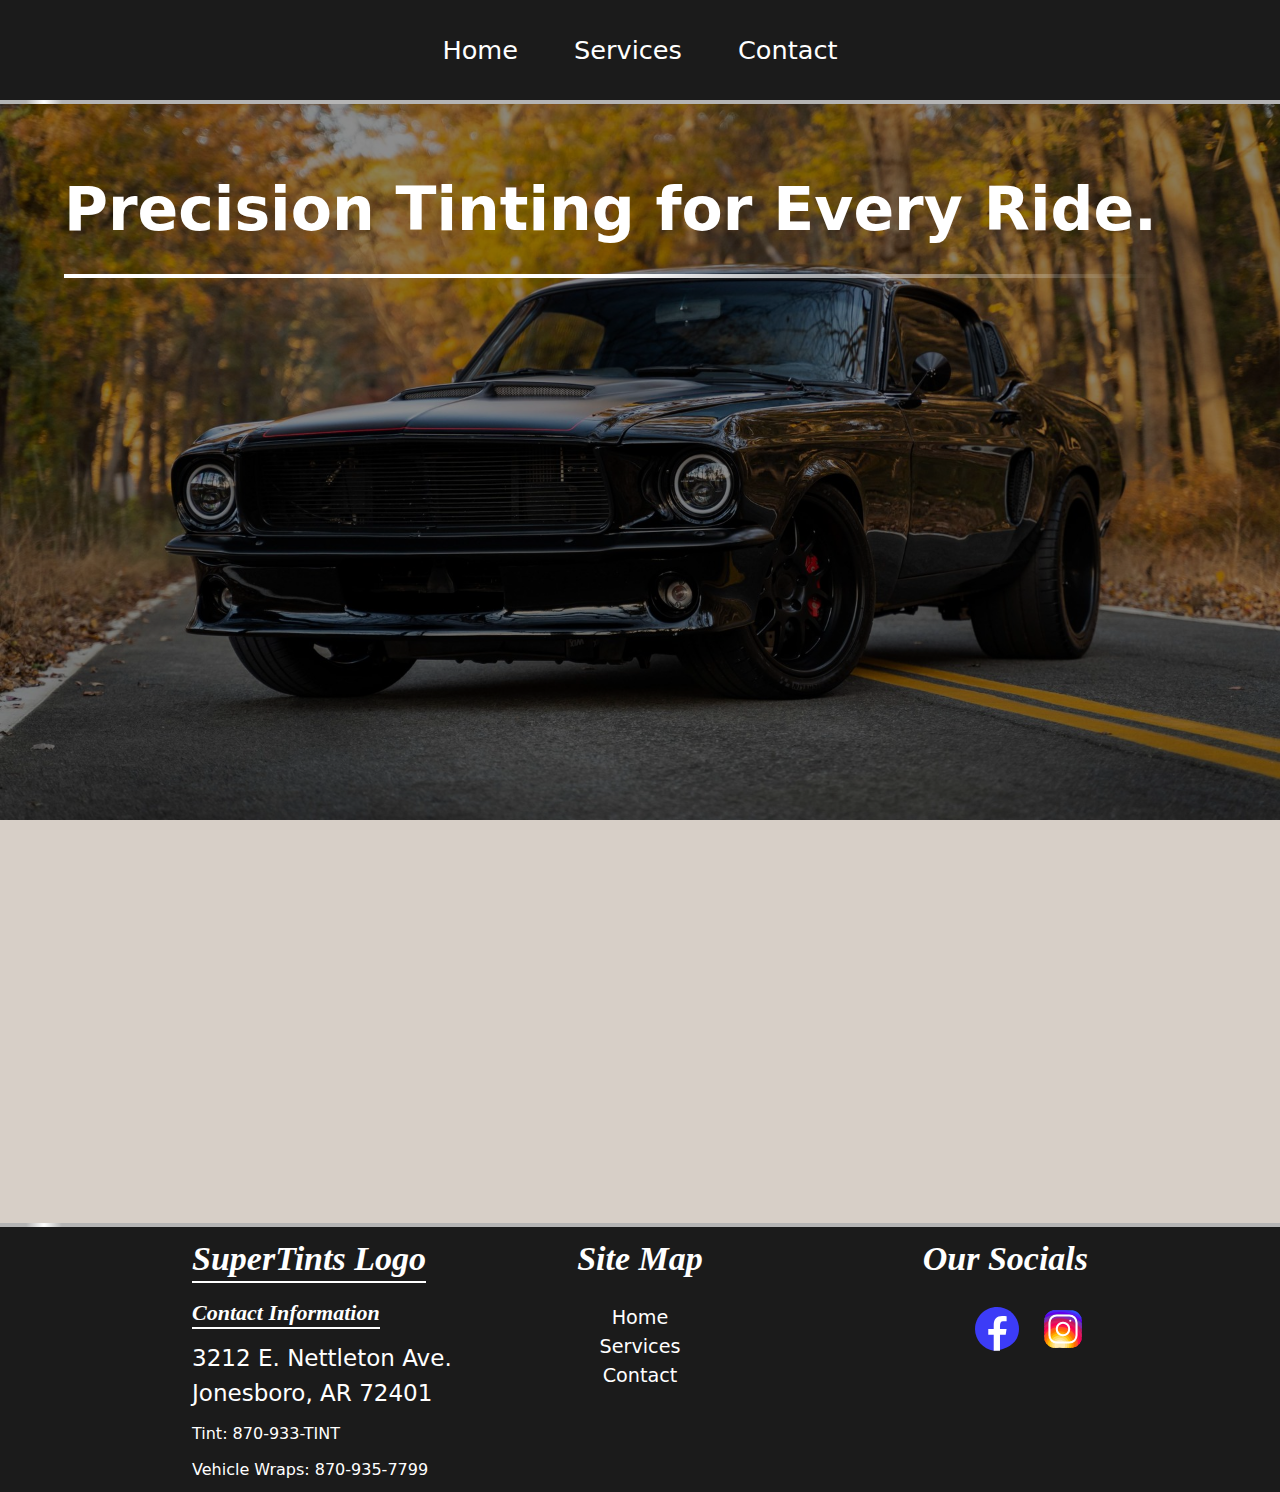
==== index.html @ 24329968 "jacallantine" ====
<!DOCTYPE html>
<html lang="en">
<head>
    <meta charset="UTF-8">
    <meta name="viewport" content="width=device-width, initial-scale=1.0">
    <title>Document</title>
   
    <link rel="stylesheet" href="./src/output.css">
    <link rel="stylesheet" href="./CSS/index.css">
</head>
<body class = "flex items-center justify-center flex-col ">
    <nav class="flex justify-center items-center ">
        
          <!-- Logo -->
          <!-- <a href="#" class="text-lg font-bold">MyLogo</a> -->
      
          <div class="hidden md:flex justify-center items-center gap-x-9" id = "a-container">
            <a href="#" >Home</a>
          
            <a href="#" >Services</a>
            <a href="#" >Contact</a>
         
        </div>

        <button class="hidden justify-normal text-gray-400 focus:outline-none focus:text-white" id = "MobileMenu">
            <svg xmlns="http://www.w3.org/2000/svg" class="h-6 w-6" fill="none" viewBox="0 0 24 24" stroke="currentColor" id="hamburger">
              <path stroke-linecap="round" stroke-linejoin="round" stroke-width="2" d="M4 6h16M4 12h16m-7 6h7" />
            </svg>
          </button>


      </nav>

      <div class="flex flex-col justify-center items-center HiddenMobile" id="MobileDrop">
        <h1 class="h-[30%] flex items-center justify-center">SuperTints</h1>
        <div class="flex flex-col justify-center items-center h-[70%] gap-y-10" id="MobileDropContent">


                <button class= "Primary-btn" id="ServiceButton">SERVICES</button>
                <button class= "Secondary-btn">CONTACT</button>

                <button class="text-4xl" id = "MobileClose">x</button>
        </div>

    </div>
    <div class="flex flex-col" id = "c1">
        <h1 id="Title">Precision Tinting for Every Ride.</h1>

    </div>
    <div class="container flex flex-col items-center  bg-slate-500 ContentContainer" >
        <h1 class = "header">About Us.</h1>

            <p class="text-center">
                Supertints has been serving our customers in Jonesboro and northeast Arkansas since 1988 with top quality auto, <br> commercial & residential tinting and vehicle wraps. <br>

                We appreciate  all our customers and look forward to serving you for many more years to come.  
            </p>

    </div>






    <footer class = "flex flex-row" id="footer">



        <div class="container flex flex-col gap-y-3">

            <h3 id="SuperTints">SuperTints Logo</h3>

            <h4 id="ContactInformation">Contact Information</h4>

            <p>3212 E. Nettleton Ave. Jonesboro, AR 72401</p>
            <h5>Tint: 870-933-TINT</h5>
            <h5>Vehicle Wraps:  870-935-7799</h5>

        </div>




        <div class="container flex flex-col items-center">
            <h3 id="SiteMap">Site Map</h3>

            <a href="">Home</a>
            <a href="">Services</a>
            <a href="">Contact</a>

        </div>

        <div class="flex container flex-col  items-end gap-y-5">


            <h3 id="OurSocials">Our Socials</h3>


            <div class = "social-links flex flex-row justify-center gap-x-4">
                <svg class="fb-logo SocialSVG" xmlns="http://www.w3.org/2000/svg" width="50" height="50" viewBox="0 0 50 50">
            <!-- Circle background -->
                <path class="fb-background" d="M25,3C12.85,3,3,12.85,3,25c0,11.03,8.125,20.137,18.712,21.728C38.716,45.318,47,36.137,47,25C47,12.85,37.15,3,25,3z"/>
            
            <!-- F letter -->
                <path class="fb-letter" d="M21.712,46.728V30.831h-5.443v-5.783h5.443v-3.848c0-6.371,3.104-9.168,8.399-9.168c2.536,0,3.877,0.188,4.512,0.274v5.048h-3.612c-2.248,0-3.033,2.131-3.033,4.533v3.161h6.588l-0.894,5.783h-5.694v15.944"/>
                 </svg>


                <svg class = "SocialSVG" xmlns="http://www.w3.org/2000/svg" x="0px" y="0px" width="50" height="50" viewBox="0 0 48 48">
                <path fill="#304ffe" d="M41.67,13.48c-0.4,0.26-0.97,0.5-1.21,0.77c-0.09,0.09-0.14,0.19-0.12,0.29v1.03l-0.3,1.01l-0.3,1l-0.33,1.1 l-0.68,2.25l-0.66,2.22l-0.5,1.67c0,0.26-0.01,0.52-0.03,0.77c-0.07,0.96-0.27,1.88-0.59,2.74c-0.19,0.53-0.42,1.04-0.7,1.52 c-0.1,0.19-0.22,0.38-0.34,0.56c-0.4,0.63-0.88,1.21-1.41,1.72c-0.41,0.41-0.86,0.79-1.35,1.11c0,0,0,0-0.01,0 c-0.08,0.07-0.17,0.13-0.27,0.18c-0.31,0.21-0.64,0.39-0.98,0.55c-0.23,0.12-0.46,0.22-0.7,0.31c-0.05,0.03-0.11,0.05-0.16,0.07 c-0.57,0.27-1.23,0.45-1.89,0.54c-0.04,0.01-0.07,0.01-0.11,0.02c-0.4,0.07-0.79,0.13-1.19,0.16c-0.18,0.02-0.37,0.03-0.55,0.03 l-0.71-0.04l-3.42-0.18c0-0.01-0.01,0-0.01,0l-1.72-0.09c-0.13,0-0.27,0-0.4-0.01c-0.54-0.02-1.06-0.08-1.58-0.19 c-0.01,0-0.01,0-0.01,0c-0.95-0.18-1.86-0.5-2.71-0.93c-0.47-0.24-0.93-0.51-1.36-0.82c-0.18-0.13-0.35-0.27-0.52-0.42 c-0.48-0.4-0.91-0.83-1.31-1.27c-0.06-0.06-0.11-0.12-0.16-0.18c-0.06-0.06-0.12-0.13-0.17-0.19c-0.38-0.48-0.7-0.97-0.96-1.49 c-0.24-0.46-0.43-0.95-0.58-1.49c-0.06-0.19-0.11-0.37-0.15-0.57c-0.01-0.01-0.02-0.03-0.02-0.05c-0.1-0.41-0.19-0.84-0.24-1.27 c-0.06-0.33-0.09-0.66-0.09-1c-0.02-0.13-0.02-0.27-0.02-0.4l1.91-2.95l1.87-2.88l0.85-1.31l0.77-1.18l0.26-0.41v-1.03 c0.02-0.23,0.03-0.47,0.02-0.69c-0.01-0.7-0.15-1.38-0.38-2.03c-0.22-0.69-0.53-1.34-0.85-1.94c-0.38-0.69-0.78-1.31-1.11-1.87 C14,7.4,13.66,6.73,13.75,6.26C14.47,6.09,15.23,6,16,6h16c4.18,0,7.78,2.6,9.27,6.26C41.43,12.65,41.57,13.06,41.67,13.48z"></path><path fill="#4928f4" d="M42,16v0.27l-1.38,0.8l-0.88,0.51l-0.97,0.56l-1.94,1.13l-1.9,1.1l-1.94,1.12l-0.77,0.45 c0,0.48-0.12,0.92-0.34,1.32c-0.31,0.58-0.83,1.06-1.49,1.47c-0.67,0.41-1.49,0.74-2.41,0.98c0,0,0-0.01-0.01,0 c-3.56,0.92-8.42,0.5-10.78-1.26c-0.66-0.49-1.12-1.09-1.32-1.78c-0.06-0.23-0.09-0.48-0.09-0.73v-7.19 c0.01-0.15-0.09-0.3-0.27-0.45c-0.54-0.43-1.81-0.84-3.23-1.25c-1.11-0.31-2.3-0.62-3.3-0.92c-0.79-0.24-1.46-0.48-1.86-0.71 c0.18-0.35,0.39-0.7,0.61-1.03c1.4-2.05,3.54-3.56,6.02-4.13C14.47,6.09,15.23,6,16,6h10.8c5.37,0.94,10.32,3.13,14.47,6.26 c0.16,0.39,0.3,0.8,0.4,1.22c0.18,0.66,0.29,1.34,0.32,2.05C42,15.68,42,15.84,42,16z"></path><path fill="#6200ea" d="M42,16v4.41l-0.22,0.68l-0.75,2.33l-0.78,2.4l-0.41,1.28l-0.38,1.19l-0.37,1.13l-0.36,1.12l-0.19,0.59 l-0.25,0.78c0,0.76-0.02,1.43-0.07,2c-0.01,0.06-0.02,0.12-0.02,0.18c-0.06,0.53-0.14,0.98-0.27,1.36 c-0.01,0.06-0.03,0.12-0.05,0.17c-0.26,0.72-0.65,1.18-1.23,1.48c-0.14,0.08-0.3,0.14-0.47,0.2c-0.53,0.18-1.2,0.27-2.02,0.32 c-0.6,0.04-1.29,0.05-2.07,0.05H31.4l-1.19-0.05L30,37.61l-2.17-0.09l-2.2-0.09l-7.25-0.3l-1.88-0.08h-0.26 c-0.78-0.01-1.45-0.06-2.03-0.14c-0.84-0.13-1.49-0.35-1.98-0.68c-0.7-0.45-1.11-1.11-1.35-2.03c-0.06-0.22-0.11-0.45-0.14-0.7 c-0.1-0.58-0.15-1.25-0.18-2c0-0.15,0-0.3-0.01-0.46c-0.01-0.01,0-0.01,0-0.01v-0.58c-0.01-0.29-0.01-0.59-0.01-0.9l0.05-1.61 l0.03-1.15l0.04-1.34v-0.19l0.07-2.46l0.07-2.46l0.07-2.31l0.06-2.27l0.02-0.6c0-0.31-1.05-0.49-2.22-0.64 c-0.93-0.12-1.95-0.23-2.56-0.37c0.05-0.23,0.1-0.46,0.16-0.68c0.18-0.72,0.45-1.4,0.79-2.05c0.18-0.35,0.39-0.7,0.61-1.03 c2.16-0.95,4.41-1.69,6.76-2.17c2.06-0.43,4.21-0.66,6.43-0.66c7.36,0,14.16,2.49,19.54,6.69c0.52,0.4,1.03,0.83,1.53,1.28 C42,15.68,42,15.84,42,16z"></path><path fill="#673ab7" d="M42,18.37v4.54l-0.55,1.06l-1.05,2.05l-0.56,1.08l-0.51,0.99l-0.22,0.43c0,0.31,0,0.61-0.02,0.9 c0,0.43-0.02,0.84-0.05,1.22c-0.04,0.45-0.1,0.86-0.16,1.24c-0.15,0.79-0.36,1.47-0.66,2.03c-0.04,0.07-0.08,0.14-0.12,0.2 c-0.11,0.18-0.24,0.35-0.38,0.51c-0.18,0.22-0.38,0.41-0.61,0.57c-0.34,0.26-0.74,0.47-1.2,0.63c-0.57,0.21-1.23,0.35-2.01,0.43 c-0.51,0.05-1.07,0.08-1.68,0.08l-0.42,0.02l-2.08,0.12h-0.01L27.5,36.6l-2.25,0.13l-3.1,0.18l-3.77,0.22l-0.55,0.03 c-0.51,0-0.99-0.03-1.45-0.09c-0.05-0.01-0.09-0.02-0.14-0.02c-0.68-0.11-1.3-0.29-1.86-0.54c-0.68-0.3-1.27-0.7-1.77-1.18 c-0.44-0.43-0.82-0.92-1.13-1.47c-0.07-0.13-0.14-0.25-0.2-0.39c-0.3-0.59-0.54-1.25-0.72-1.97c-0.03-0.12-0.06-0.25-0.08-0.38 c-0.06-0.23-0.11-0.47-0.14-0.72c-0.11-0.64-0.17-1.32-0.2-2.03v-0.01c-0.01-0.29-0.02-0.57-0.02-0.87l-0.49-1.17l-0.07-0.18 L9.5,25.99L8.75,24.2l-0.12-0.29l-0.72-1.73l-0.8-1.93c0,0,0,0-0.01,0L6.29,18.3L6,17.59V16c0-0.63,0.06-1.25,0.17-1.85 c0.05-0.23,0.1-0.46,0.16-0.68c0.85-0.49,1.74-0.94,2.65-1.34c2.08-0.93,4.31-1.62,6.62-2.04c1.72-0.31,3.51-0.48,5.32-0.48 c7.31,0,13.94,2.65,19.12,6.97c0.2,0.16,0.39,0.32,0.58,0.49C41.09,17.48,41.55,17.91,42,18.37z"></path><path fill="#8e24aa" d="M42,21.35v5.14l-0.57,1.19l-1.08,2.25l-0.01,0.03c0,0.43-0.02,0.82-0.05,1.17c-0.1,1.15-0.38,1.88-0.84,2.33 c-0.33,0.34-0.74,0.53-1.25,0.63c-0.03,0.01-0.07,0.01-0.1,0.02c-0.16,0.03-0.33,0.05-0.51,0.05c-0.62,0.06-1.35,0.02-2.19-0.04 c-0.09,0-0.19-0.01-0.29-0.02c-0.61-0.04-1.26-0.08-1.98-0.11c-0.39-0.01-0.8-0.02-1.22-0.02h-0.02l-1.01,0.08h-0.01l-2.27,0.16 l-2.59,0.2l-0.38,0.03l-3.03,0.22l-1.57,0.12l-1.55,0.11c-0.27,0-0.53,0-0.79-0.01c0,0-0.01-0.01-0.01,0 c-1.13-0.02-2.14-0.09-3.04-0.26c-0.83-0.14-1.56-0.36-2.18-0.69c-0.64-0.31-1.17-0.75-1.6-1.31c-0.41-0.55-0.71-1.24-0.9-2.07 c0-0.01,0-0.01,0-0.01c-0.14-0.67-0.22-1.45-0.22-2.33l-0.15-0.27L9.7,26.35l-0.13-0.22L9.5,25.99l-0.93-1.65l-0.46-0.83 l-0.58-1.03l-1-1.79L6,19.75v-3.68c0.88-0.58,1.79-1.09,2.73-1.55c1.14-0.58,2.32-1.07,3.55-1.47c1.34-0.44,2.74-0.79,4.17-1.02 c1.45-0.24,2.94-0.36,4.47-0.36c6.8,0,13.04,2.43,17.85,6.47c0.22,0.17,0.43,0.36,0.64,0.54c0.84,0.75,1.64,1.56,2.37,2.41 C41.86,21.18,41.94,21.26,42,21.35z"></path><path fill="#c2185b" d="M42,24.71v7.23c-0.24-0.14-0.57-0.31-0.98-0.49c-0.22-0.11-0.47-0.22-0.73-0.32 c-0.38-0.17-0.79-0.33-1.25-0.49c-0.1-0.04-0.2-0.07-0.31-0.1c-0.18-0.07-0.37-0.13-0.56-0.19c-0.59-0.18-1.24-0.35-1.92-0.5 c-0.26-0.05-0.53-0.1-0.8-0.14c-0.87-0.15-1.8-0.24-2.77-0.25c-0.08-0.01-0.17-0.01-0.25-0.01l-2.57,0.02l-3.5,0.02h-0.01 l-7.49,0.06c-2.38,0-3.84,0.57-4.72,0.8c0,0-0.01,0-0.01,0.01c-0.93,0.24-1.22,0.09-1.3-1.54c-0.02-0.45-0.03-1.03-0.03-1.74 l-0.56-0.43l-0.98-0.74l-0.6-0.46l-0.12-0.09L8.88,24.1l-0.25-0.19l-0.52-0.4l-0.96-0.72L6,21.91v-3.4 c0.1-0.08,0.19-0.15,0.29-0.21c1.45-1,3-1.85,4.64-2.54c1.46-0.62,3-1.11,4.58-1.46c0.43-0.09,0.87-0.18,1.32-0.24 c1.33-0.23,2.7-0.34,4.09-0.34c6.01,0,11.53,2.09,15.91,5.55c0.66,0.52,1.3,1.07,1.9,1.66c0.82,0.78,1.59,1.61,2.3,2.49 c0.14,0.18,0.28,0.36,0.42,0.55C41.64,24.21,41.82,24.46,42,24.71z"></path><path fill="#d81b60" d="M42,28.72V32c0,0.65-0.06,1.29-0.18,1.91c-0.18,0.92-0.49,1.8-0.91,2.62c-0.22,0.05-0.47,0.05-0.75,0.01 c-0.63-0.11-1.37-0.44-2.17-0.87c-0.04-0.01-0.08-0.03-0.11-0.05c-0.25-0.13-0.51-0.27-0.77-0.43c-0.53-0.29-1.09-0.61-1.65-0.91 c-0.12-0.06-0.24-0.12-0.35-0.18c-0.64-0.33-1.3-0.63-1.96-0.86c0,0,0,0-0.01,0c-0.14-0.05-0.29-0.1-0.44-0.14 c-0.57-0.16-1.15-0.26-1.71-0.26l-1.1-0.32l-4.87-1.41c0,0,0,0-0.01,0l-2.99-0.87h-0.01l-1.3-0.38c-3.76,0-6.07,1.6-7.19,0.99 c-0.44-0.23-0.7-0.81-0.79-1.95c-0.03-0.32-0.04-0.68-0.04-1.1l-1.17-0.57l-0.05-0.02h-0.01l-0.84-0.42L9.7,26.35l-0.07-0.03 l-0.17-0.09L7.5,25.28L6,24.55v-3.43c0.17-0.15,0.35-0.29,0.53-0.43c0.19-0.15,0.38-0.29,0.57-0.44c0.01,0,0.01,0,0.01,0 c1.18-0.85,2.43-1.6,3.76-2.22c1.55-0.74,3.2-1.31,4.91-1.68c0.25-0.06,0.51-0.12,0.77-0.16c1.42-0.27,2.88-0.41,4.37-0.41 c5.27,0,10.11,1.71,14.01,4.59c1.13,0.84,2.18,1.77,3.14,2.78c0.79,0.83,1.52,1.73,2.18,2.67c0.05,0.07,0.1,0.14,0.15,0.2 c0.37,0.54,0.71,1.09,1.03,1.66C41.64,28.02,41.82,28.37,42,28.72z"></path><path fill="#f50057" d="M41.82,33.91c-0.18,0.92-0.49,1.8-0.91,2.62c-0.19,0.37-0.4,0.72-0.63,1.06c-0.14,0.21-0.29,0.41-0.44,0.6 c-0.36-0.14-0.89-0.34-1.54-0.56c0,0,0,0,0-0.01c-0.49-0.17-1.05-0.35-1.65-0.52c-0.17-0.05-0.34-0.1-0.52-0.15 c-0.71-0.19-1.45-0.36-2.17-0.46c-0.6-0.1-1.19-0.16-1.74-0.16l-0.46-0.13h-0.01l-2.42-0.7l-1.49-0.43l-1.66-0.48h-0.01l-0.54-0.15 l-6.53-1.88l-1.88-0.54l-1.4-0.33l-2.28-0.54l-0.28-0.07c0,0,0,0-0.01,0l-2.29-0.53c0-0.01,0-0.01,0-0.01l-0.41-0.09l-0.21-0.05 l-1.67-0.39l-0.19-0.05l-1.42-1.17L6,27.9v-4.08c0.37-0.36,0.75-0.7,1.15-1.03c0.12-0.11,0.25-0.21,0.38-0.31 c0.12-0.1,0.25-0.2,0.38-0.3c0.91-0.69,1.87-1.31,2.89-1.84c1.3-0.7,2.68-1.26,4.13-1.66c0.28-0.09,0.56-0.17,0.85-0.23 c1.64-0.41,3.36-0.62,5.14-0.62c4.47,0,8.63,1.35,12.07,3.66c1.71,1.15,3.25,2.53,4.55,4.1c0.66,0.79,1.26,1.62,1.79,2.5 c0.05,0.07,0.09,0.13,0.13,0.2c0.32,0.53,0.62,1.08,0.89,1.64c0.25,0.5,0.47,1,0.67,1.52C41.34,32.25,41.6,33.07,41.82,33.91z"></path><path fill="#ff1744" d="M40.28,37.59c-0.14,0.21-0.29,0.41-0.44,0.6c-0.44,0.55-0.92,1.05-1.46,1.49c-0.47,0.39-0.97,0.74-1.5,1.04 c-0.2-0.05-0.4-0.11-0.61-0.19c-0.66-0.23-1.35-0.61-1.99-1.01c-0.96-0.61-1.79-1.27-2.16-1.57c-0.14-0.12-0.21-0.18-0.21-0.18 l-1.7-0.15L30,37.6l-2.2-0.19l-2.28-0.2l-3.37-0.3l-5.34-0.47l-0.02-0.01l-1.88-0.91l-1.9-0.92l-1.53-0.74l-0.33-0.16l-0.41-0.2 l-1.42-0.69L7.43,31.9l-0.59-0.29L6,31.35v-4.47c0.47-0.56,0.97-1.09,1.5-1.6c0.34-0.32,0.7-0.64,1.07-0.94 c0.06-0.05,0.12-0.1,0.18-0.14c0.04-0.05,0.09-0.08,0.13-0.1c0.59-0.48,1.21-0.91,1.85-1.3c0.74-0.47,1.52-0.89,2.33-1.24 c0.87-0.39,1.78-0.72,2.72-0.97c1.63-0.46,3.36-0.7,5.14-0.7c4.08,0,7.85,1.24,10.96,3.37c1.99,1.36,3.71,3.08,5.07,5.07 c0.45,0.64,0.85,1.32,1.22,2.02c0.13,0.26,0.26,0.52,0.37,0.78c0.12,0.25,0.23,0.5,0.34,0.75c0.21,0.52,0.4,1.04,0.57,1.58 c0.32,1,0.56,2.02,0.71,3.08C40.21,36.89,40.25,37.24,40.28,37.59z"></path><path fill="#ff5722" d="M38.39,39.42c0,0.08,0,0.17-0.01,0.26c-0.47,0.39-0.97,0.74-1.5,1.04c-0.22,0.12-0.44,0.24-0.67,0.34 c-0.23,0.11-0.46,0.21-0.7,0.3c-0.34-0.18-0.8-0.4-1.29-0.61c-0.69-0.31-1.44-0.59-2.02-0.68c-0.14-0.03-0.27-0.04-0.39-0.04 l-1.64-0.21h-0.02l-2.04-0.27l-2.06-0.27l-0.96-0.12l-7.56-0.98c-0.49,0-1.01-0.03-1.55-0.1c-0.66-0.06-1.35-0.16-2.04-0.3 c-0.68-0.12-1.37-0.28-2.03-0.45c-0.69-0.16-1.37-0.35-2-0.53c-0.73-0.22-1.41-0.43-1.98-0.62c-0.47-0.15-0.87-0.29-1.18-0.4 c-0.18-0.43-0.33-0.88-0.44-1.34C6.1,33.66,6,32.84,6,32v-1.67c0.32-0.53,0.67-1.05,1.06-1.54c0.71-0.94,1.52-1.8,2.4-2.56 c0.03-0.04,0.07-0.07,0.1-0.09l0.01-0.01c0.31-0.28,0.63-0.53,0.97-0.77c0.04-0.04,0.08-0.07,0.12-0.1 c0.16-0.12,0.33-0.24,0.51-0.35c1.43-0.97,3.01-1.73,4.7-2.24c1.6-0.48,3.29-0.73,5.05-0.73c3.49,0,6.75,1.03,9.47,2.79 c2.01,1.29,3.74,2.99,5.06,4.98c0.16,0.23,0.31,0.46,0.46,0.7c0.69,1.17,1.26,2.43,1.68,3.75c0.05,0.15,0.09,0.3,0.13,0.46 c0.08,0.27,0.15,0.55,0.21,0.83c0.02,0.07,0.04,0.14,0.06,0.22c0.14,0.63,0.24,1.29,0.31,1.95c0,0.01,0,0.01,0,0.01 C38.36,38.22,38.39,38.82,38.39,39.42z"></path><path fill="#ff6f00" d="M36.33,39.42c0,0.35-0.02,0.73-0.06,1.11c-0.02,0.18-0.04,0.36-0.06,0.53c-0.23,0.11-0.46,0.21-0.7,0.3 c-0.45,0.17-0.91,0.31-1.38,0.41c-0.32,0.07-0.65,0.13-0.98,0.16h-0.01c-0.31-0.19-0.67-0.42-1.04-0.68 c-0.67-0.47-1.37-1-1.93-1.43c-0.01-0.01-0.01-0.01-0.02-0.02c-0.59-0.45-1.01-0.79-1.01-0.79l-1.06,0.04l-2.04,0.07l-0.95,0.04 l-3.82,0.14l-3.23,0.12c-0.21,0.01-0.46,0.01-0.77,0h-0.01c-0.42-0.01-0.92-0.04-1.47-0.09c-0.64-0.05-1.34-0.11-2.05-0.18 c-0.69-0.08-1.39-0.16-2.06-0.24c-0.74-0.08-1.44-0.17-2.04-0.25c-0.47-0.06-0.88-0.11-1.21-0.15c-0.28-0.32-0.53-0.65-0.77-1.01 c-0.36-0.54-0.67-1.11-0.91-1.72c-0.18-0.43-0.33-0.88-0.44-1.34c0.29-0.89,0.67-1.73,1.12-2.54c0.36-0.66,0.78-1.29,1.24-1.89 c0.45-0.59,0.94-1.14,1.47-1.64v-0.01c0.15-0.15,0.3-0.29,0.45-0.42c0.28-0.26,0.57-0.5,0.87-0.73h0.01 c0.01-0.02,0.02-0.02,0.03-0.03c0.24-0.19,0.49-0.36,0.74-0.53c1.48-1.01,3.15-1.76,4.95-2.2c1.19-0.29,2.44-0.45,3.73-0.45 c2.54,0,4.94,0.61,7.05,1.71h0.01c1.81,0.93,3.41,2.21,4.7,3.75c0.71,0.82,1.32,1.72,1.82,2.67c0.35,0.64,0.65,1.31,0.9,1.99 c0.02,0.06,0.04,0.11,0.06,0.16c0.17,0.5,0.32,1.02,0.45,1.54c0.09,0.37,0.16,0.75,0.22,1.13c0.02,0.12,0.04,0.23,0.05,0.35 C36.28,37.99,36.33,38.7,36.33,39.42z"></path><path fill="#ff9800" d="M34.28,39.42v0.1c0,0.34-0.03,0.77-0.06,1.23c-0.03,0.34-0.06,0.69-0.09,1.02c-0.32,0.07-0.65,0.13-0.98,0.16 h-0.01C32.76,41.98,32.39,42,32,42h-1.75l-0.38-0.11l-1.97-0.6l-2-0.6l-4.63-1.39l-2-0.6c0,0-0.83,0.33-2,0.72h-0.01 c-0.45,0.15-0.94,0.31-1.46,0.47c-0.65,0.19-1.34,0.38-2.02,0.53c-0.7,0.16-1.39,0.28-2.01,0.33c-0.19,0.02-0.38,0.03-0.55,0.03 c-0.56-0.31-1.1-0.68-1.59-1.09c-0.43-0.36-0.83-0.75-1.2-1.18c-0.28-0.32-0.53-0.65-0.77-1.01c0.07-0.45,0.15-0.89,0.27-1.32 c0.3-1.19,0.77-2.33,1.39-3.37c0.34-0.59,0.72-1.16,1.16-1.69c0.01-0.03,0.04-0.06,0.07-0.08c-0.01-0.01,0-0.01,0-0.01 c0.13-0.17,0.27-0.33,0.41-0.48c0-0.01,0-0.01,0-0.01c0.41-0.44,0.83-0.86,1.29-1.25c0.16-0.13,0.31-0.26,0.48-0.39 c0.03-0.03,0.06-0.05,0.1-0.08c2.25-1.72,5.06-2.76,8.09-2.76c3.44,0,6.57,1.29,8.94,3.41c1.14,1.03,2.11,2.26,2.84,3.63 c0.06,0.1,0.12,0.21,0.17,0.32c0.09,0.18,0.18,0.37,0.26,0.57c0.33,0.72,0.59,1.48,0.77,2.26c0.02,0.08,0.04,0.16,0.06,0.24 c0.08,0.37,0.15,0.75,0.2,1.13C34.24,38.21,34.28,38.81,34.28,39.42z"></path><path fill="#ffc107" d="M32.22,39.42c0,0.2-0.01,0.42-0.02,0.65c-0.02,0.37-0.05,0.77-0.1,1.18c-0.02,0.25-0.06,0.5-0.1,0.75h-5.48 l-1.06-0.17l-4.14-0.66l-0.59-0.09l-1.35-0.22c-0.59,0-1.87,0.26-3.22,0.51c-0.71,0.13-1.43,0.27-2.08,0.36 c-0.08,0.01-0.16,0.02-0.23,0.03h-0.01c-0.7-0.15-1.38-0.38-2.02-0.68c-0.2-0.09-0.4-0.19-0.6-0.3c-0.56-0.31-1.1-0.68-1.59-1.09 c-0.01-0.12-0.02-0.22-0.02-0.27c0-0.26,0.01-0.51,0.03-0.76c0.04-0.64,0.13-1.26,0.27-1.86c0.22-0.91,0.54-1.79,0.97-2.6 c0.08-0.17,0.17-0.34,0.27-0.5c0.04-0.08,0.09-0.15,0.13-0.23c0.18-0.29,0.38-0.57,0.58-0.85c0.42-0.55,0.89-1.07,1.39-1.54 c0.01,0,0.01,0,0.01,0c0.04-0.04,0.08-0.08,0.12-0.11c0.05-0.04,0.09-0.09,0.14-0.12c0.2-0.18,0.4-0.34,0.61-0.49 c0-0.01,0.01-0.01,0.01-0.01c1.89-1.41,4.23-2.24,6.78-2.24c1.98,0,3.82,0.5,5.43,1.38h0.01c1.38,0.76,2.58,1.79,3.53,3.03 c0.37,0.48,0.7,0.99,0.98,1.53h0.01c0.05,0.1,0.1,0.2,0.15,0.3c0.3,0.59,0.54,1.21,0.72,1.85h0.01c0.01,0.05,0.03,0.1,0.04,0.15 c0.12,0.43,0.22,0.87,0.29,1.32c0.01,0.09,0.02,0.19,0.03,0.28C32.19,38.43,32.22,38.92,32.22,39.42z"></path><path fill="#ffd54f" d="M30.17,39.31c0,0.16,0,0.33-0.02,0.49v0.01c0,0.01,0,0.01,0,0.01c-0.02,0.72-0.12,1.43-0.28,2.07 c0,0.04-0.01,0.07-0.03,0.11h-4.67l-3.85-0.83l-0.51-0.11l-0.08,0.02l-4.27,0.88L16.27,42H16c-0.64,0-1.27-0.06-1.88-0.18 c-0.09-0.02-0.18-0.04-0.27-0.06h-0.01c-0.7-0.15-1.38-0.38-2.02-0.68c-0.02-0.11-0.04-0.22-0.05-0.33 c-0.07-0.43-0.1-0.88-0.1-1.33c0-0.17,0-0.34,0.01-0.51c0.03-0.54,0.11-1.07,0.23-1.58c0.08-0.38,0.19-0.75,0.32-1.1 c0.11-0.31,0.24-0.61,0.38-0.9c0.12-0.25,0.26-0.49,0.4-0.73c0.14-0.23,0.29-0.45,0.45-0.67c0.4-0.55,0.87-1.06,1.39-1.51 c0.3-0.26,0.63-0.51,0.97-0.73c1.46-0.96,3.21-1.52,5.1-1.52c0.37,0,0.73,0.02,1.08,0.07h0.02c1.07,0.12,2.07,0.42,2.99,0.87 c0.01,0,0.01,0,0.01,0c1.45,0.71,2.68,1.78,3.58,3.1c0.15,0.22,0.3,0.46,0.43,0.7c0.11,0.19,0.21,0.39,0.3,0.59 c0.14,0.31,0.27,0.64,0.38,0.97h0.01c0.11,0.37,0.21,0.74,0.28,1.13v0.01C30.11,38.16,30.17,38.73,30.17,39.31z"></path><path fill="#ffe082" d="M28.11,39.52v0.03c0,0.59-0.07,1.17-0.21,1.74c-0.05,0.24-0.12,0.48-0.21,0.71h-4.48l-2.29-0.63L18.63,42H16 c-0.64,0-1.27-0.06-1.88-0.18c-0.02-0.03-0.03-0.06-0.04-0.09c-0.14-0.43-0.25-0.86-0.3-1.31c-0.04-0.29-0.06-0.59-0.06-0.9 c0-0.12,0-0.25,0.02-0.37c0.01-0.47,0.08-0.93,0.2-1.37c0.06-0.3,0.15-0.59,0.27-0.87c0.04-0.14,0.1-0.27,0.17-0.4 c0.15-0.34,0.33-0.67,0.53-0.99c0.22-0.32,0.46-0.62,0.73-0.9c0.32-0.36,0.68-0.69,1.09-0.96c0.7-0.51,1.5-0.89,2.37-1.1 c0.58-0.16,1.19-0.24,1.82-0.24c2,0,3.79,0.8,5.09,2.09c0.05,0.05,0.11,0.11,0.16,0.18h0.01c0.14,0.15,0.27,0.3,0.4,0.47 c0.37,0.47,0.68,0.98,0.92,1.54c0.12,0.26,0.22,0.53,0.3,0.81c0.01,0.04,0.02,0.07,0.03,0.11c0.14,0.49,0.23,1,0.25,1.53 C28.1,39.2,28.11,39.36,28.11,39.52z"></path><path fill="#ffecb3" d="M26.06,39.52c0,0.41-0.05,0.8-0.16,1.17c-0.1,0.4-0.25,0.78-0.44,1.14c-0.03,0.06-0.1,0.17-0.1,0.17h-8.88 c-0.01-0.01-0.02-0.03-0.02-0.04c-0.12-0.19-0.22-0.38-0.3-0.59c-0.2-0.46-0.32-0.96-0.36-1.48c-0.02-0.12-0.02-0.25-0.02-0.37 c0-0.06,0-0.13,0.01-0.19c0.01-0.44,0.07-0.86,0.19-1.25c0.1-0.36,0.23-0.69,0.4-1.01c0,0,0.01-0.01,0.01-0.02 c0.12-0.21,0.25-0.42,0.4-0.62c0.49-0.66,1.14-1.2,1.89-1.55c0.01,0,0.01,0,0.01,0c0.24-0.12,0.49-0.22,0.75-0.29c0,0,0,0,0.01,0 c0.46-0.14,0.96-0.21,1.47-0.21c0.59,0,1.16,0.09,1.68,0.28c0.19,0.05,0.37,0.13,0.55,0.22c0,0,0,0,0.01,0 c0.86,0.41,1.59,1.05,2.09,1.85c0.1,0.15,0.19,0.31,0.27,0.48c0.04,0.07,0.08,0.15,0.11,0.22c0.23,0.52,0.37,1.09,0.41,1.69 c0.01,0.05,0.01,0.1,0.01,0.16C26.06,39.36,26.06,39.44,26.06,39.52z"></path><g><path fill="none" stroke="#fff" stroke-linecap="round" stroke-linejoin="round" stroke-miterlimit="10" stroke-width="2" d="M30,11H18c-3.9,0-7,3.1-7,7v12c0,3.9,3.1,7,7,7h12c3.9,0,7-3.1,7-7V18C37,14.1,33.9,11,30,11z"></path><circle cx="31" cy="16" r="1" fill="#fff"></circle></g><g><circle cx="24" cy="24" r="6" fill="none" stroke="#fff" stroke-linecap="round" stroke-linejoin="round" stroke-miterlimit="10" stroke-width="2"></circle></g>
                </svg>
            </div>
           




        </div>

    </footer>

   


    <script src="https://code.jquery.com/jquery-3.7.1.js" integrity="sha256-eKhayi8LEQwp4NKxN+CfCh+3qOVUtJn3QNZ0TciWLP4=" crossorigin="anonymous"></script>
    <script src="./JS/index.js"></script>
</body>
</html>
---- src/output.css ----
*, ::before, ::after {
  --tw-border-spacing-x: 0;
  --tw-border-spacing-y: 0;
  --tw-translate-x: 0;
  --tw-translate-y: 0;
  --tw-rotate: 0;
  --tw-skew-x: 0;
  --tw-skew-y: 0;
  --tw-scale-x: 1;
  --tw-scale-y: 1;
  --tw-pan-x:  ;
  --tw-pan-y:  ;
  --tw-pinch-zoom:  ;
  --tw-scroll-snap-strictness: proximity;
  --tw-gradient-from-position:  ;
  --tw-gradient-via-position:  ;
  --tw-gradient-to-position:  ;
  --tw-ordinal:  ;
  --tw-slashed-zero:  ;
  --tw-numeric-figure:  ;
  --tw-numeric-spacing:  ;
  --tw-numeric-fraction:  ;
  --tw-ring-inset:  ;
  --tw-ring-offset-width: 0px;
  --tw-ring-offset-color: #fff;
  --tw-ring-color: rgb(59 130 246 / 0.5);
  --tw-ring-offset-shadow: 0 0 #0000;
  --tw-ring-shadow: 0 0 #0000;
  --tw-shadow: 0 0 #0000;
  --tw-shadow-colored: 0 0 #0000;
  --tw-blur:  ;
  --tw-brightness:  ;
  --tw-contrast:  ;
  --tw-grayscale:  ;
  --tw-hue-rotate:  ;
  --tw-invert:  ;
  --tw-saturate:  ;
  --tw-sepia:  ;
  --tw-drop-shadow:  ;
  --tw-backdrop-blur:  ;
  --tw-backdrop-brightness:  ;
  --tw-backdrop-contrast:  ;
  --tw-backdrop-grayscale:  ;
  --tw-backdrop-hue-rotate:  ;
  --tw-backdrop-invert:  ;
  --tw-backdrop-opacity:  ;
  --tw-backdrop-saturate:  ;
  --tw-backdrop-sepia:  ;
  --tw-contain-size:  ;
  --tw-contain-layout:  ;
  --tw-contain-paint:  ;
  --tw-contain-style:  ;
}

::backdrop {
  --tw-border-spacing-x: 0;
  --tw-border-spacing-y: 0;
  --tw-translate-x: 0;
  --tw-translate-y: 0;
  --tw-rotate: 0;
  --tw-skew-x: 0;
  --tw-skew-y: 0;
  --tw-scale-x: 1;
  --tw-scale-y: 1;
  --tw-pan-x:  ;
  --tw-pan-y:  ;
  --tw-pinch-zoom:  ;
  --tw-scroll-snap-strictness: proximity;
  --tw-gradient-from-position:  ;
  --tw-gradient-via-position:  ;
  --tw-gradient-to-position:  ;
  --tw-ordinal:  ;
  --tw-slashed-zero:  ;
  --tw-numeric-figure:  ;
  --tw-numeric-spacing:  ;
  --tw-numeric-fraction:  ;
  --tw-ring-inset:  ;
  --tw-ring-offset-width: 0px;
  --tw-ring-offset-color: #fff;
  --tw-ring-color: rgb(59 130 246 / 0.5);
  --tw-ring-offset-shadow: 0 0 #0000;
  --tw-ring-shadow: 0 0 #0000;
  --tw-shadow: 0 0 #0000;
  --tw-shadow-colored: 0 0 #0000;
  --tw-blur:  ;
  --tw-brightness:  ;
  --tw-contrast:  ;
  --tw-grayscale:  ;
  --tw-hue-rotate:  ;
  --tw-invert:  ;
  --tw-saturate:  ;
  --tw-sepia:  ;
  --tw-drop-shadow:  ;
  --tw-backdrop-blur:  ;
  --tw-backdrop-brightness:  ;
  --tw-backdrop-contrast:  ;
  --tw-backdrop-grayscale:  ;
  --tw-backdrop-hue-rotate:  ;
  --tw-backdrop-invert:  ;
  --tw-backdrop-opacity:  ;
  --tw-backdrop-saturate:  ;
  --tw-backdrop-sepia:  ;
  --tw-contain-size:  ;
  --tw-contain-layout:  ;
  --tw-contain-paint:  ;
  --tw-contain-style:  ;
}

/*
! tailwindcss v3.4.17 | MIT License | https://tailwindcss.com
*/

/*
1. Prevent padding and border from affecting element width. (https://github.com/mozdevs/cssremedy/issues/4)
2. Allow adding a border to an element by just adding a border-width. (https://github.com/tailwindcss/tailwindcss/pull/116)
*/

*,
::before,
::after {
  box-sizing: border-box;
  /* 1 */
  border-width: 0;
  /* 2 */
  border-style: solid;
  /* 2 */
  border-color: #e5e7eb;
  /* 2 */
}

::before,
::after {
  --tw-content: '';
}

/*
1. Use a consistent sensible line-height in all browsers.
2. Prevent adjustments of font size after orientation changes in iOS.
3. Use a more readable tab size.
4. Use the user's configured `sans` font-family by default.
5. Use the user's configured `sans` font-feature-settings by default.
6. Use the user's configured `sans` font-variation-settings by default.
7. Disable tap highlights on iOS
*/

html,
:host {
  line-height: 1.5;
  /* 1 */
  -webkit-text-size-adjust: 100%;
  /* 2 */
  -moz-tab-size: 4;
  /* 3 */
  -o-tab-size: 4;
     tab-size: 4;
  /* 3 */
  font-family: ui-sans-serif, system-ui, sans-serif, "Apple Color Emoji", "Segoe UI Emoji", "Segoe UI Symbol", "Noto Color Emoji";
  /* 4 */
  font-feature-settings: normal;
  /* 5 */
  font-variation-settings: normal;
  /* 6 */
  -webkit-tap-highlight-color: transparent;
  /* 7 */
}

/*
1. Remove the margin in all browsers.
2. Inherit line-height from `html` so users can set them as a class directly on the `html` element.
*/

body {
  margin: 0;
  /* 1 */
  line-height: inherit;
  /* 2 */
}

/*
1. Add the correct height in Firefox.
2. Correct the inheritance of border color in Firefox. (https://bugzilla.mozilla.org/show_bug.cgi?id=190655)
3. Ensure horizontal rules are visible by default.
*/

hr {
  height: 0;
  /* 1 */
  color: inherit;
  /* 2 */
  border-top-width: 1px;
  /* 3 */
}

/*
Add the correct text decoration in Chrome, Edge, and Safari.
*/

abbr:where([title]) {
  -webkit-text-decoration: underline dotted;
          text-decoration: underline dotted;
}

/*
Remove the default font size and weight for headings.
*/

h1,
h2,
h3,
h4,
h5,
h6 {
  font-size: inherit;
  font-weight: inherit;
}

/*
Reset links to optimize for opt-in styling instead of opt-out.
*/

a {
  color: inherit;
  text-decoration: inherit;
}

/*
Add the correct font weight in Edge and Safari.
*/

b,
strong {
  font-weight: bolder;
}

/*
1. Use the user's configured `mono` font-family by default.
2. Use the user's configured `mono` font-feature-settings by default.
3. Use the user's configured `mono` font-variation-settings by default.
4. Correct the odd `em` font sizing in all browsers.
*/

code,
kbd,
samp,
pre {
  font-family: ui-monospace, SFMono-Regular, Menlo, Monaco, Consolas, "Liberation Mono", "Courier New", monospace;
  /* 1 */
  font-feature-settings: normal;
  /* 2 */
  font-variation-settings: normal;
  /* 3 */
  font-size: 1em;
  /* 4 */
}

/*
Add the correct font size in all browsers.
*/

small {
  font-size: 80%;
}

/*
Prevent `sub` and `sup` elements from affecting the line height in all browsers.
*/

sub,
sup {
  font-size: 75%;
  line-height: 0;
  position: relative;
  vertical-align: baseline;
}

sub {
  bottom: -0.25em;
}

sup {
  top: -0.5em;
}

/*
1. Remove text indentation from table contents in Chrome and Safari. (https://bugs.chromium.org/p/chromium/issues/detail?id=999088, https://bugs.webkit.org/show_bug.cgi?id=201297)
2. Correct table border color inheritance in all Chrome and Safari. (https://bugs.chromium.org/p/chromium/issues/detail?id=935729, https://bugs.webkit.org/show_bug.cgi?id=195016)
3. Remove gaps between table borders by default.
*/

table {
  text-indent: 0;
  /* 1 */
  border-color: inherit;
  /* 2 */
  border-collapse: collapse;
  /* 3 */
}

/*
1. Change the font styles in all browsers.
2. Remove the margin in Firefox and Safari.
3. Remove default padding in all browsers.
*/

button,
input,
optgroup,
select,
textarea {
  font-family: inherit;
  /* 1 */
  font-feature-settings: inherit;
  /* 1 */
  font-variation-settings: inherit;
  /* 1 */
  font-size: 100%;
  /* 1 */
  font-weight: inherit;
  /* 1 */
  line-height: inherit;
  /* 1 */
  letter-spacing: inherit;
  /* 1 */
  color: inherit;
  /* 1 */
  margin: 0;
  /* 2 */
  padding: 0;
  /* 3 */
}

/*
Remove the inheritance of text transform in Edge and Firefox.
*/

button,
select {
  text-transform: none;
}

/*
1. Correct the inability to style clickable types in iOS and Safari.
2. Remove default button styles.
*/

button,
input:where([type='button']),
input:where([type='reset']),
input:where([type='submit']) {
  -webkit-appearance: button;
  /* 1 */
  background-color: transparent;
  /* 2 */
  background-image: none;
  /* 2 */
}

/*
Use the modern Firefox focus style for all focusable elements.
*/

:-moz-focusring {
  outline: auto;
}

/*
Remove the additional `:invalid` styles in Firefox. (https://github.com/mozilla/gecko-dev/blob/2f9eacd9d3d995c937b4251a5557d95d494c9be1/layout/style/res/forms.css#L728-L737)
*/

:-moz-ui-invalid {
  box-shadow: none;
}

/*
Add the correct vertical alignment in Chrome and Firefox.
*/

progress {
  vertical-align: baseline;
}

/*
Correct the cursor style of increment and decrement buttons in Safari.
*/

::-webkit-inner-spin-button,
::-webkit-outer-spin-button {
  height: auto;
}

/*
1. Correct the odd appearance in Chrome and Safari.
2. Correct the outline style in Safari.
*/

[type='search'] {
  -webkit-appearance: textfield;
  /* 1 */
  outline-offset: -2px;
  /* 2 */
}

/*
Remove the inner padding in Chrome and Safari on macOS.
*/

::-webkit-search-decoration {
  -webkit-appearance: none;
}

/*
1. Correct the inability to style clickable types in iOS and Safari.
2. Change font properties to `inherit` in Safari.
*/

::-webkit-file-upload-button {
  -webkit-appearance: button;
  /* 1 */
  font: inherit;
  /* 2 */
}

/*
Add the correct display in Chrome and Safari.
*/

summary {
  display: list-item;
}

/*
Removes the default spacing and border for appropriate elements.
*/

blockquote,
dl,
dd,
h1,
h2,
h3,
h4,
h5,
h6,
hr,
figure,
p,
pre {
  margin: 0;
}

fieldset {
  margin: 0;
  padding: 0;
}

legend {
  padding: 0;
}

ol,
ul,
menu {
  list-style: none;
  margin: 0;
  padding: 0;
}

/*
Reset default styling for dialogs.
*/

dialog {
  padding: 0;
}

/*
Prevent resizing textareas horizontally by default.
*/

textarea {
  resize: vertical;
}

/*
1. Reset the default placeholder opacity in Firefox. (https://github.com/tailwindlabs/tailwindcss/issues/3300)
2. Set the default placeholder color to the user's configured gray 400 color.
*/

input::-moz-placeholder, textarea::-moz-placeholder {
  opacity: 1;
  /* 1 */
  color: #9ca3af;
  /* 2 */
}

input::placeholder,
textarea::placeholder {
  opacity: 1;
  /* 1 */
  color: #9ca3af;
  /* 2 */
}

/*
Set the default cursor for buttons.
*/

button,
[role="button"] {
  cursor: pointer;
}

/*
Make sure disabled buttons don't get the pointer cursor.
*/

:disabled {
  cursor: default;
}

/*
1. Make replaced elements `display: block` by default. (https://github.com/mozdevs/cssremedy/issues/14)
2. Add `vertical-align: middle` to align replaced elements more sensibly by default. (https://github.com/jensimmons/cssremedy/issues/14#issuecomment-634934210)
   This can trigger a poorly considered lint error in some tools but is included by design.
*/

img,
svg,
video,
canvas,
audio,
iframe,
embed,
object {
  display: block;
  /* 1 */
  vertical-align: middle;
  /* 2 */
}

/*
Constrain images and videos to the parent width and preserve their intrinsic aspect ratio. (https://github.com/mozdevs/cssremedy/issues/14)
*/

img,
video {
  max-width: 100%;
  height: auto;
}

/* Make elements with the HTML hidden attribute stay hidden by default */

[hidden]:where(:not([hidden="until-found"])) {
  display: none;
}

.container {
  width: 100%;
}

@media (min-width: 640px) {
  .container {
    max-width: 640px;
  }
}

@media (min-width: 768px) {
  .container {
    max-width: 768px;
  }
}

@media (min-width: 1024px) {
  .container {
    max-width: 1024px;
  }
}

@media (min-width: 1280px) {
  .container {
    max-width: 1280px;
  }
}

@media (min-width: 1536px) {
  .container {
    max-width: 1536px;
  }
}

.visible {
  visibility: visible;
}

.relative {
  position: relative;
}

.flex {
  display: flex;
}

.hidden {
  display: none;
}

.h-0 {
  height: 0px;
}

.h-6 {
  height: 1.5rem;
}

.h-\[30\%\] {
  height: 30%;
}

.h-\[70\%\] {
  height: 70%;
}

.w-6 {
  width: 1.5rem;
}

.flex-row {
  flex-direction: row;
}

.flex-col {
  flex-direction: column;
}

.items-end {
  align-items: flex-end;
}

.items-center {
  align-items: center;
}

.justify-normal {
  justify-content: normal;
}

.justify-center {
  justify-content: center;
}

.gap-x-4 {
  -moz-column-gap: 1rem;
       column-gap: 1rem;
}

.gap-x-9 {
  -moz-column-gap: 2.25rem;
       column-gap: 2.25rem;
}

.gap-y-10 {
  row-gap: 2.5rem;
}

.gap-y-3 {
  row-gap: 0.75rem;
}

.gap-y-5 {
  row-gap: 1.25rem;
}

.bg-slate-500 {
  --tw-bg-opacity: 1;
  background-color: rgb(100 116 139 / var(--tw-bg-opacity, 1));
}

.text-center {
  text-align: center;
}

.text-4xl {
  font-size: 2.25rem;
  line-height: 2.5rem;
}

.text-lg {
  font-size: 1.125rem;
  line-height: 1.75rem;
}

.font-bold {
  font-weight: 700;
}

.text-gray-400 {
  --tw-text-opacity: 1;
  color: rgb(156 163 175 / var(--tw-text-opacity, 1));
}

.focus\:text-white:focus {
  --tw-text-opacity: 1;
  color: rgb(255 255 255 / var(--tw-text-opacity, 1));
}

.focus\:outline-none:focus {
  outline: 2px solid transparent;
  outline-offset: 2px;
}

@media (min-width: 768px) {
  .md\:flex {
    display: flex;
  }
}
---- CSS/index.css ----
body{
    color: white;
    position: relative;
    /* z-index: 100; */
    background-color:  #D1D9E0;
    background-color: #D7CFC7;

}
nav {
    background-color: rgb(27, 27, 27);
    height: 100px;
    width: 100vw;
    position: relative;
    & #a-container
    {
        height: 100%;
    }

    & a{
        display: flex;
        align-items: center;
        justify-content: center;
        text-align: center;
        font-size: clamp(16px, 2vw, 28px);
        color: white;
        height: 100%;
        padding:0px 10px;
        transition: 300ms ease;
    &:hover
    {
        color: white;
        background-color: rgba(255, 255, 255, 0.1);
        transition: 300ms ease;
    }
    }

    & #hamburger{
        transform:scalex(-1.5)
    }

    &::before{
        content:"";
        position: absolute;
        width: 100%;
        height: 4px;
        background-color: rgb(180, 180, 180);
        top: 100%;
        left: 0%;
        z-index: 4;
    }
    &::after{
        content:"";
        position: absolute;
        width: 10%;
        height: 4px;
        background: radial-gradient(circle, rgba(180,180,180,1) 0%, rgba(255,255,255,1) 0%, rgba(180,180,180,0.8) 28%);
        top: 100%;
        left: -20px;
        z-index: 5;
        /* box-shadow: 0 0 10px 5px rgba(128, 128, 128, 0.8); Glow effect */
        /* filter: brightness(1); Makes the bar brighter */
        animation: animatedBar 8s ease-in-out infinite;
    }
    
}


#c1{
    position: relative;
    height: 80vh;
    width: 100%;
    overflow: visible;
    background-size: cover;
    background-repeat: no-repeat;
    background-image: url("../PHOTO/67mustang.jpg");
    background-position: center;
    z-index: 1;


    &::after{
        content: "";
        position: absolute;
        width: 100%;
        height: 100%;
        background-color: rgba(0, 0, 0, 0.45);
        z-index: -1;
    }

    h1{

        margin-top: clamp(5%, 5vh, 10%);
        margin-left: clamp(5%,3vw,15%);
      
    }


    #Title{
        position: relative;
        width: fit-content;
        /* white-space: nowrap; */
        /* overflow: hidden; */
        animation: 
        textTransformUp 0.5s;


        &::before{
            content: "";
            position: absolute;
            top: 100%;
            height: 4px;
            width: 100%;
            z-index: 5;
            transform: translateY(20px);
            background-color: white;
            background: linear-gradient(90deg, rgba(255,255,255,1) 50%, rgba(180,180,180,0) 100%);
            animation: animatedUnderline 1.5s ease-out forwards;
        }
    }

}



.ContentContainer
{
    position: relative;
    border-right: 4px solid rgba(0, 0, 0, 0.3);
    border-left: 4px solid rgba(0, 0, 0, 0.3);
    padding: 25px;
    opacity: 0;
    width: 75%;
    transform: translateY(100px) translateX(-100px);
    z-index: 1;
}

.ShowLeft
{
    transition: 800ms ease-in;
    transform: translatey(0) translateX(0);
    opacity: 1;
}

.header
{
    text-align: center;
    margin-top: 3%;
    margin-bottom: clamp(20px,7%,88px);
    text-decoration: underline;
    text-underline-offset: 10px;
    width: 100%;
    white-space: nowrap;
    overflow: hidden;
    animation: 
    typewriter 8s;
}

@keyframes animatedUnderline
{
    0%{
        opacity: 0;
        width: 0%;
        transform: translateY(20px);
    }

    100%{
        opacity: 1;
        width: 105%;
        transform: translateY(0px);
    }
}

@keyframes textTransformUp
{
    0%{
        opacity: 0;
        transform: translateY(20px);
    }

    100%{
        opacity: 1;
        transform: translateY(0px);
    }
}

h1{
    font-size: clamp(28px, 5vw, 60px);
    font-weight: 700;
}

h2{
    font-size: clamp(28px, 2vw, 48px);
    font-weight: 700;
}


h3
{
    font-size: clamp(16px, 4vw, 34px);
    font-weight: 600;
}

h4{
    font-size: clamp(20px, 1.8vw, 22px);
    font-weight: 600;
}

p{
    font-size: clamp(16px, 1.8vw, 26px);
}



footer
{
    /* border-top: 4px solid transparent; */
    background-color: rgb(27, 27, 27);
    overflow: hidden;
    width: 100%;
    z-index: 1;
    position: relative;
    color: white;

    padding: 10px clamp(20px, 15vw, 400px);
   

    & a{
        position: relative;
        color: white;
        font-size: clamp(18px, 1.5vw, 26px);

        &::before{
            content: "";
            position: absolute;
            width: 100%;
            height: 2px;
            background-color: white;
            opacity: 0;
            top: 100%;
            z-index: 2;
            transition: 300ms ease;
        }

        &:hover::before{
            opacity: 1;
            transition: 300ms ease;
        }

    }

    & #SiteMap{
        margin-bottom: 20px;
    }

    
    & h3, h4{
        font-family: Montserrat ;
        width: fit-content;
        color: white;
        font-style: italic;
    }


    &::before{
        content:"";
        position: absolute;
        width: 100%;
        height: 4px;
        background-color: rgb(180, 180, 180);
        top: 0;
        left: 0%;
        z-index: 4;
    }
    &::after{
        content:"";
        position: absolute;
        width: 10%;
        height: 4px;
        background: radial-gradient(circle, rgba(180,180,180,1) 0%, rgba(255,255,255,1) 0%, rgba(180,180,180,1) 28%);
        top: 0;
        left: -20px;
        z-index: 5;
        /* box-shadow: 0 0 10px 5px rgba(128, 128, 128, 0.8); Glow effect */
        /* filter: brightness(1); Makes the bar brighter */
        animation: animatedBar 8s ease-in-out infinite;
    }
}


@keyframes animatedBar {
    0% {
        transform: translateX(-100vw); /* Start off-screen to the left */
    }
    /* 50% {
        transform: translateX(120vw); /* Move off-screen to the right */
    /* }  */
    100% {
        transform: translateX(100vw); /* Return to the starting position */
    }
}



#SuperTints, #ContactInformation
{
    position: relative;
}

#SuperTints::before, #ContactInformation::before
{
    content: "";
    position: absolute;
    width: 100%;
    height: 2px;
    background-color: white;
    top: 95%;
    transition:300ms ease;
}

#SuperTints:hover::before, #ContactInformation:hover::before
{
    transition:300ms ease;
    width: 20%;
}

.SocialSVG
{
    cursor: pointer;
}
.fb-logo {

    /* display: none; */
   

  }
  
  /* Default styles */
  .fb-background {
    fill: rgb(60, 60, 247);
    transition: fill 0.3s ease;
  }
  .fb-letter {
    fill:white;
    transition: fill 0.3s ease;
  }
  
  /* Hover styles */
  .fb-logo:hover .fb-letter {
    fill: black;  /* Letter turns red on hover */
  }

  .fb-logo:hover .fb-background{
    fill: rgb(60, 60, 247);
  }

  


@media (max-width: 768px)
{
    body{
        background-color: rgb(27, 27, 27);
    }
    #MobileMenu{
        display: flex;
        margin-left: 5%;
    }

    #c1{
        height: 50vh;
    }

    nav{
        justify-content: normal !important;
    }

    #footer{
        flex-direction: column;

        & .container{
            align-items: center;
            padding:  10px 0;
        }

        #SiteMap{
            display: none;
            margin-bottom: 0;
        }

        #ContactInformation
        {
            display: none;
        }

        #OurSocials
        {
            display: none;
        }

    }

    .header{
       margin-bottom: 0;
       margin-bottom: 3%;
    }

    .ContentContainer{
        align-items: center;
        justify-content: space-evenly;
        padding: 0 25px 25px 25px;
        height: 50vh;
        width: 100%;
    }
}



#MobileDrop
{
    height: 100vh;
position: fixed !important;
top: 0;
left: 0;
    width: 100vw;
background: url("../PHOTO/cars.jpg") ;
background-repeat: no-repeat;
background-size: cover;
position: relative;
z-index: 100000;
transition: 300ms ease;


& h1
{
    font-size: 42px;
}

&::after
{
    content: "";
    position: absolute;
    width: 100%;
    height: 100%;
    top: 0;
    left: 0;
    background-color: black;
    opacity: 0.8;
    z-index: -1;
}
}


.ShowMobile {
    display: flex; /* Ensure visibility */
    animation: animateSlideDown 1s forwards;
}

.HiddenMobile {
    transform: translateY(-150%);
    /* No display: none, so animations can run */
}

.HideMobile {
    animation: animateSlideUp 1s forwards;
}

/* Slide-down animation */
@keyframes animateSlideDown {
    0% {
        transform: translateY(-150%);
    }
    100% {
        transform: translateY(0);
    }
}

/* Slide-up animation */
@keyframes animateSlideUp {
    0% {
        transform: translateY(0);
    }
    100% {
        transform: translateY(-150%);
    }
}
/* .Hide
{
    display: none !important;
} */


.Primary-btn {
    background-color: rgb(103, 103, 255);
    padding: 15px 45px;
    border: 3px solid rgb(103, 103, 255);
    border-radius: 24px;
    transition: 300ms ease-in;

    &:hover{
        background-color: rgba(103, 103, 255, 0.5);
    }
}


.Secondary-btn
{
    background-color: transparent;
    padding: 15px 45px;
    border: 3px solid rgb(103, 103, 255);
    border-radius: 24px; 

    &:hover{
        transition: 300ms ease-in;
        background-color: rgba(103, 103, 255, 0.5);
        /* text-decoration: underline; */
        border: 3px solid rgb(103, 103, 255) ;
    }
}

#MobileClose{
    font-weight: 100;
    font-family: unset;
}


@keyframes typewriter
{
    from {width: 0;}
}
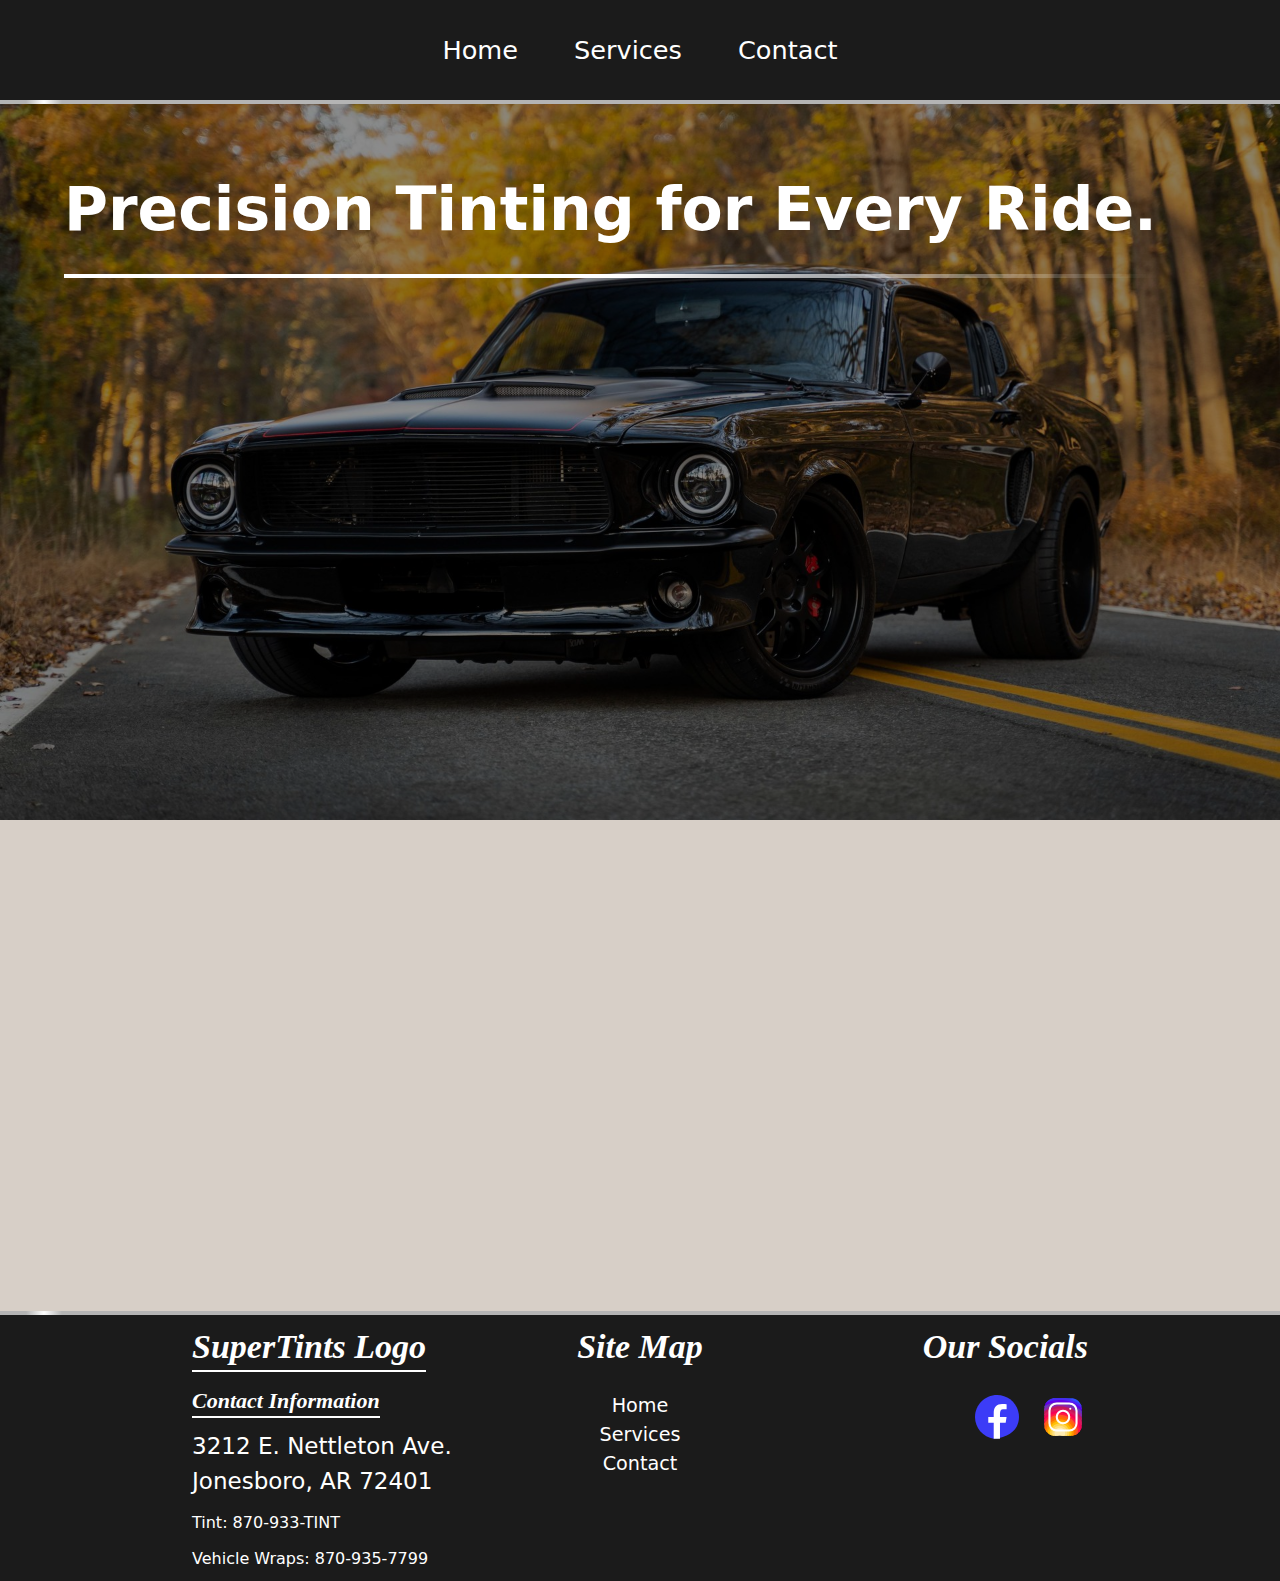
==== commit e9b46b1f: "jacallantine" ====
--- a/index.html
+++ b/index.html
@@ -51,8 +51,7 @@
         <h1 class = "header">About Us.</h1>
 
             <p class="text-center">
-                Supertints has been serving our customers in Jonesboro and northeast Arkansas since 1988 with top quality auto, <br> commercial & residential tinting and vehicle wraps. <br>
-
+                Supertints has been serving our customers in Jonesboro and northeast Arkansas since 1988 with top quality auto, commercial & residential tinting and vehicle wraps. 
                 We appreciate  all our customers and look forward to serving you for many more years to come.  
             </p>
 
--- a/CSS/index.css
+++ b/CSS/index.css
@@ -87,7 +87,7 @@
     }
 
     h1{
-
+        font-size: clamp(25px, 5vw, 60px);
         margin-top: clamp(5%, 5vh, 10%);
         margin-left: clamp(5%,3vw,15%);
       
@@ -126,7 +126,7 @@
     position: relative;
     border-right: 4px solid rgba(0, 0, 0, 0.3);
     border-left: 4px solid rgba(0, 0, 0, 0.3);
-    padding: 25px;
+    padding: 100px 25px;
     opacity: 0;
     width: 75%;
     transform: translateY(100px) translateX(-100px);
@@ -143,7 +143,6 @@
 .header
 {
     text-align: center;
-    margin-top: 3%;
     margin-bottom: clamp(20px,7%,88px);
     text-decoration: underline;
     text-underline-offset: 10px;
@@ -183,7 +182,7 @@
 }
 
 h1{
-    font-size: clamp(28px, 5vw, 60px);
+    font-size: clamp(25px, 5vw, 60px);
     font-weight: 700;
 }
 
@@ -371,6 +370,7 @@
 
     nav{
         justify-content: normal !important;
+        height: 75px;
     }
 
     #footer{
@@ -406,7 +406,7 @@
     .ContentContainer{
         align-items: center;
         justify-content: space-evenly;
-        padding: 0 25px 25px 25px;
+        padding: 0px 25px 25px 25px;
         height: 50vh;
         width: 100%;
     }
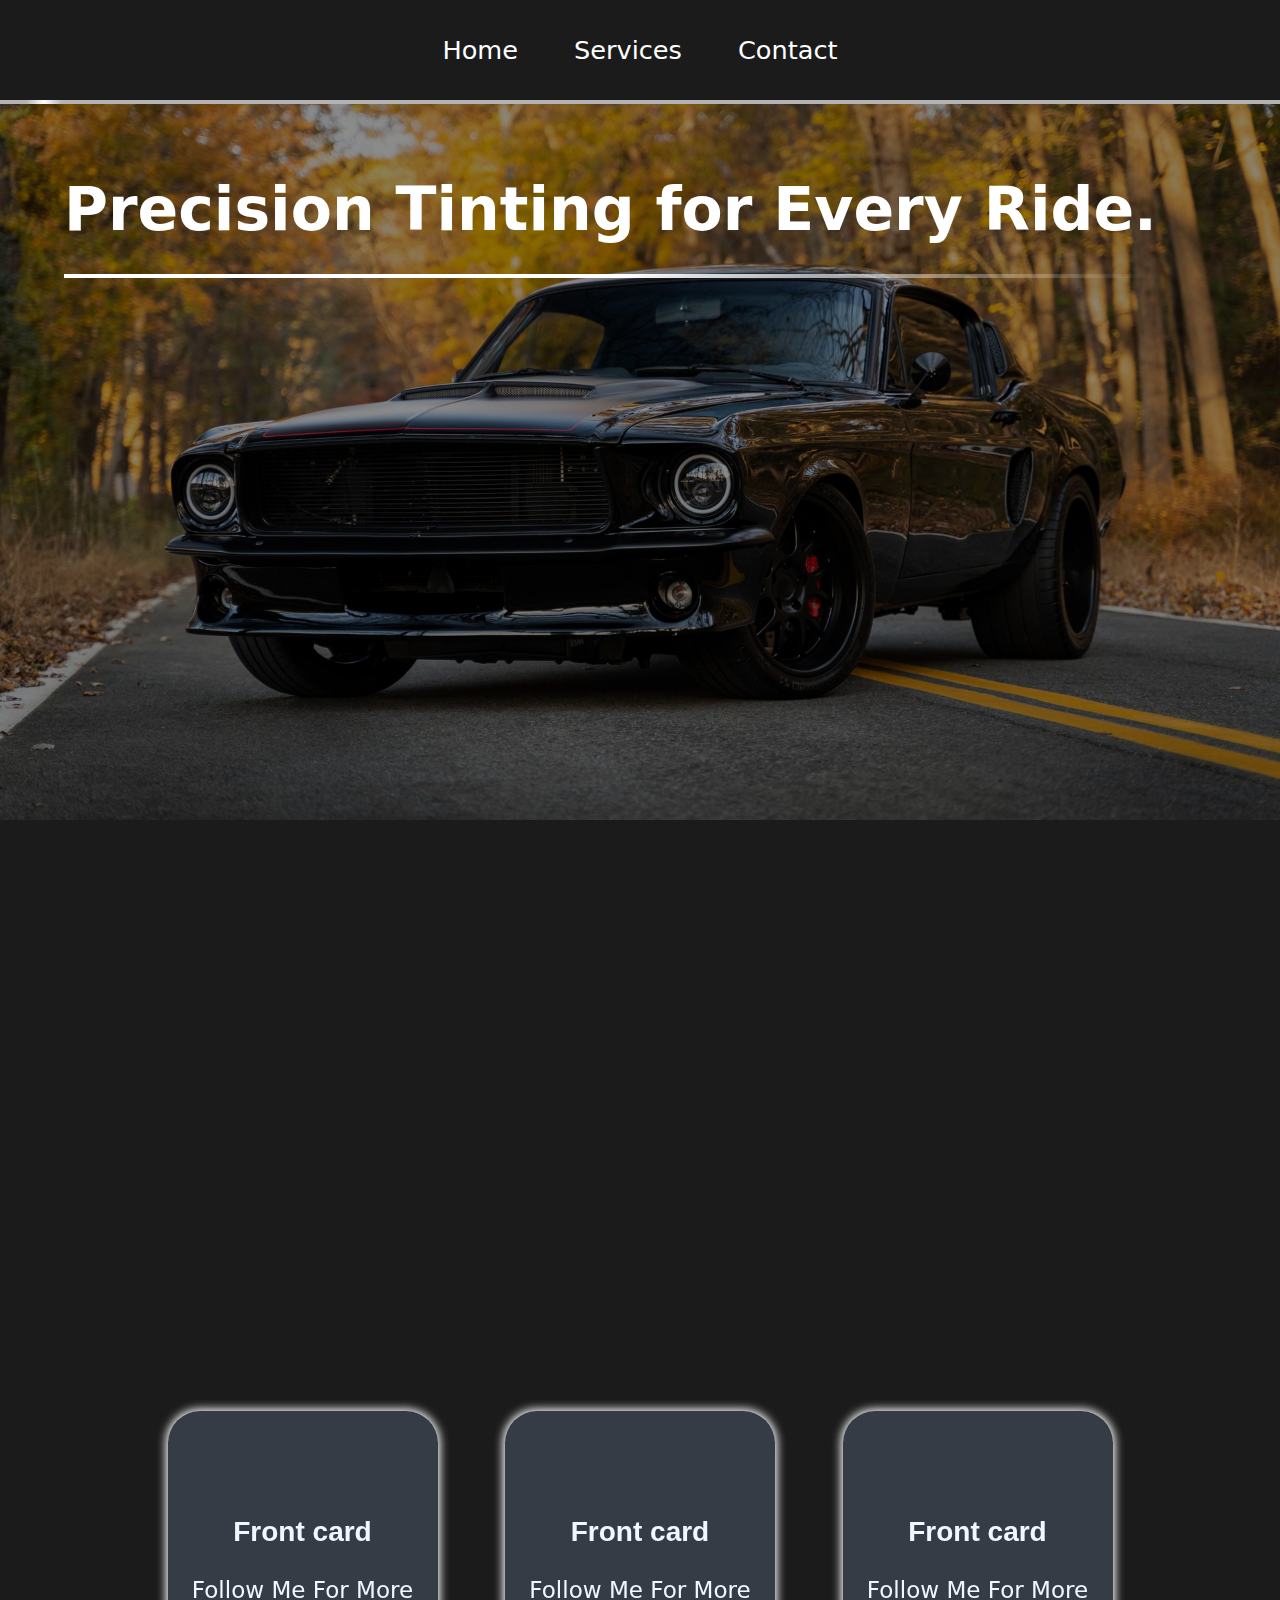
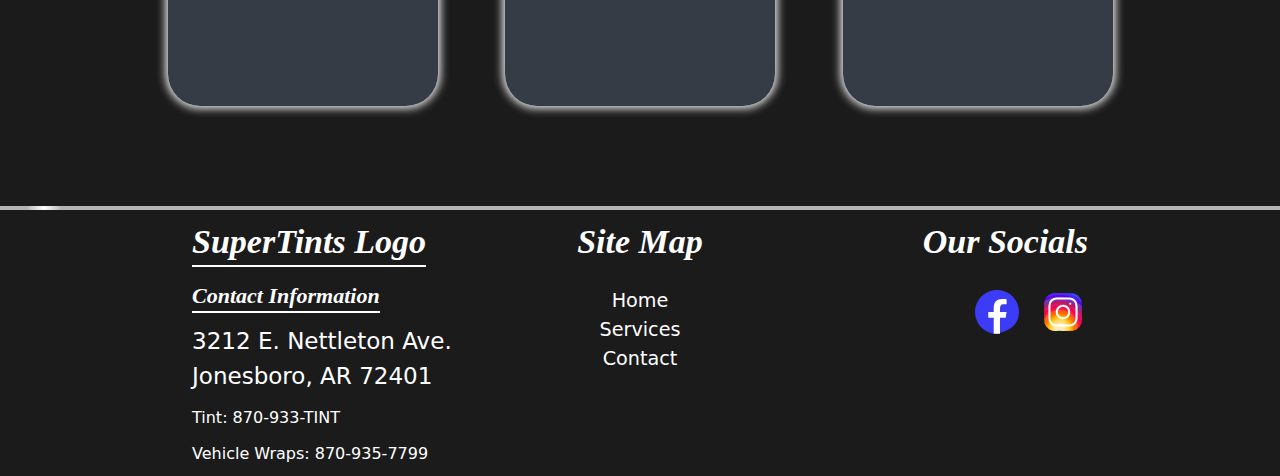
==== commit b0b681c0: "jacallantine" ====
--- a/index.html
+++ b/index.html
@@ -47,6 +47,8 @@
         <h1 id="Title">Precision Tinting for Every Ride.</h1>
 
     </div>
+
+    
     <div class="container flex flex-col items-center  bg-slate-500 ContentContainer" >
         <h1 class = "header">About Us.</h1>
 
@@ -59,7 +61,43 @@
 
 
 
+    <div class="flex flex-row  justify-evenly container1 w-[100vw]">
 
+        <div class="card">
+            <div class="front">
+              <p class="front-heading">Front card</p>
+              <p>Follow Me For More</p>
+            </div>
+            <div class="back">
+              <p class="back-heading">Back card</p>
+              <p>Follow Me For More</p>
+            </div>
+          </div>
+
+
+          <div class="card">
+            <div class="front">
+              <p class="front-heading">Front card</p>
+              <p>Follow Me For More</p>
+            </div>
+            <div class="back">
+              <p class="back-heading">Back card</p>
+              <p>Follow Me For More</p>
+            </div>
+          </div>
+
+
+          <div class="card">
+            <div class="front">
+              <p class="front-heading">Front card</p>
+              <p>Follow Me For More</p>
+            </div>
+            <div class="back">
+              <p class="back-heading">Back card</p>
+              <p>Follow Me For More</p>
+            </div>
+          </div>
+      </div>
 
 
     <footer class = "flex flex-row" id="footer">
--- a/CSS/index.css
+++ b/CSS/index.css
@@ -3,7 +3,7 @@
     position: relative;
     /* z-index: 100; */
     background-color:  #D1D9E0;
-    background-color: #D7CFC7;
+    background-color: rgb(27, 27, 27);
 
 }
 nav {
@@ -354,64 +354,15 @@
   
 
 
-@media (max-width: 768px)
-{
-    body{
-        background-color: rgb(27, 27, 27);
-    }
-    #MobileMenu{
-        display: flex;
-        margin-left: 5%;
-    }
-
-    #c1{
-        height: 50vh;
-    }
-
-    nav{
-        justify-content: normal !important;
-        height: 75px;
-    }
-
-    #footer{
-        flex-direction: column;
-
-        & .container{
-            align-items: center;
-            padding:  10px 0;
-        }
-
-        #SiteMap{
-            display: none;
-            margin-bottom: 0;
-        }
-
-        #ContactInformation
-        {
-            display: none;
-        }
-
-        #OurSocials
-        {
-            display: none;
-        }
-
-    }
-
-    .header{
-       margin-bottom: 0;
-       margin-bottom: 3%;
-    }
-
-    .ContentContainer{
-        align-items: center;
-        justify-content: space-evenly;
-        padding: 0px 25px 25px 25px;
-        height: 50vh;
-        width: 100%;
-    }
-}
-
+
+
+@media (max-width: 500px)
+{
+    /* #c1
+    {
+        background-position: 15% center;
+    } */
+}
 
 
 #MobileDrop
@@ -527,10 +478,151 @@
     from {width: 0;}
 }
 
-
-
-
-
-
-
-
+/* From Uiverse.io by IWhat1 */ 
+.container1 {
+    width: 100%;
+    height: 55vh;
+    perspective: 900px;
+    padding: 100px;
+    justify-content: space-evenly;
+  }
+  
+  .card {
+    height: 100%;
+    width: 25%;
+    background-color: aliceblue;
+    position: relative;
+    transition: transform 1500ms;
+    transform-style: preserve-3d;
+    border-radius: 2rem;
+  }
+  
+  .card:hover {
+    cursor: pointer;
+    transform: rotateY(180deg) rotateZ(180deg);
+  }
+  
+  .front, .back {
+    height: 100%;
+    width: 100%;
+    border-radius: 2rem;
+    position: absolute;
+    box-shadow: 0 0 10px 2px rgba(255, 255, 255, 2.5);
+    backface-visibility: hidden;
+    color: aliceblue;
+    background: linear-gradient(38deg, rgb(22, 22, 22) 70%, rgba(245,127,0,1) 100%);
+
+    background: rgb(53, 60, 70);
+    /* background: -moz-linear-gradient(38deg, rgba(22,22,22,1) 35%, rgba(105,54,0,1) 70%, rgba(245,127,0,1) 100%);
+    background: -webkit-linear-gradient(38deg, rgba(22,22,22,1) 35%, rgba(105,54,0,1) 70%, rgba(245,127,0,1) 100%);
+    background: linear-gradient(38deg, rgba(22,22,22,1) 35%, rgba(105,54,0,1) 70%, rgba(245,127,0,1) 100%);
+    filter: progid:DXImageTransform.Microsoft.gradient(startColorstr="#161616",endColorstr="#f57f00",GradientType=1); */
+  }
+
+  .back{
+    background: linear-gradient(38deg, rgba(245,127,0,1) 0%, rgb(22, 22, 22)40%);
+    background: linear-gradient(38deg, rgba(245,127,0,1) 0%, rgba(105,54,0,1) 10%, rgba(22,22,22,1) 30%);
+  }
+  
+  .front, .back {
+    display: flex;
+    justify-content: center;
+    flex-direction: column;
+    align-items: center;
+    gap: 20px;
+  }
+  
+  .back {
+    transform: rotateY(180deg) rotateZ(180deg);
+  }
+  
+  .back-heading, .front-heading {
+    font-size: 28px;
+    font-family: -apple-system, BlinkMacSystemFont, 'Segoe UI', Roboto, Oxygen, Ubuntu, Cantarell, 'Open Sans', 'Helvetica Neue', sans-serif;
+    font-weight: bold;
+  }
+  
+  @media (max-width: 768px)
+  {
+      body{
+          background-color: rgb(27, 27, 27);
+      }
+  
+      
+      #MobileMenu{
+          display: flex;
+          margin-left: 5%;
+      }
+  
+      #c1{
+          height: 50vh;
+      }
+  
+      nav{
+          justify-content: normal !important;
+          height: 75px;
+      }
+  
+      #footer{
+          flex-direction: column;
+  
+          & .container{
+              align-items: center;
+              padding:  10px 0;
+          }
+  
+          #SiteMap{
+              display: none;
+              margin-bottom: 0;
+          }
+  
+          #ContactInformation
+          {
+              display: none;
+          }
+  
+          #OurSocials
+          {
+              display: none;
+          }
+  
+      }
+  
+      .header{
+         margin-bottom: 0;
+         margin-bottom: 0;
+      }
+  
+      .ContentContainer{
+          align-items: center;
+          justify-content: space-evenly;
+          padding: 0px 25px 25px 25px;
+          height: 50vh;
+          width: 100%;
+      }
+      .container1
+          {
+            display: flex;
+              flex-direction: column;
+              font-size: 10px;
+              padding: 0;
+              height: fit-content;
+              align-items: center;
+              padding: 50px;
+              row-gap: 25px;
+
+              & .card{
+                width:220px;
+                height: 300px;
+                font-size: 10px;
+              }
+
+          }
+  
+  }
+  
+
+
+
+
+
